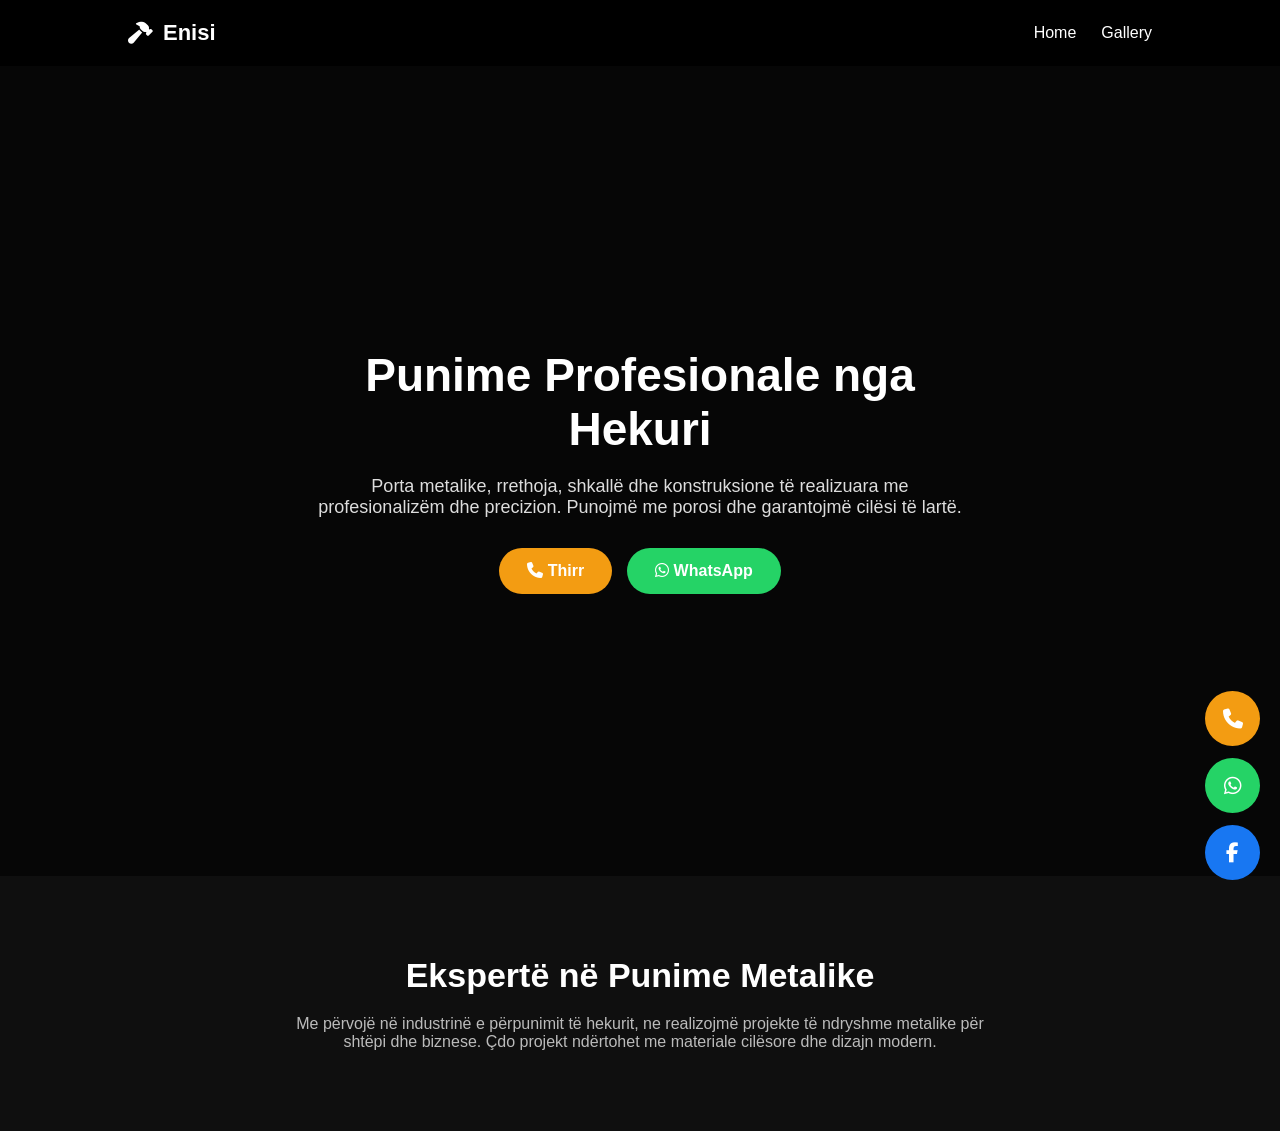
==== home.html @ 1f1de814 "Initial project commit" ====
<!DOCTYPE html>
<html lang="sq">

<head>

<meta charset="UTF-8">
<meta name="viewport" content="width=device-width, initial-scale=1.0">

<title>Enisi Metal Works</title>

<meta name="description" content="Punime profesionale nga hekuri - porta, rrethoja, shkallë dhe konstruksione metalike me cilësi të lartë.">

<link rel="stylesheet" href="style.css">

<link rel="stylesheet"
href="https://cdnjs.cloudflare.com/ajax/libs/font-awesome/6.5.0/css/all.min.css">
<script src="script.js" defer></script>
</head>

<body>

<header class="header">

<nav class="navbar">

<div class="logo">

<i class="fa-solid fa-hammer"></i>
<span>Enisi</span>

</div>

<ul class="nav">

<li><a href="home.html">Home</a></li>
<li><a href="gallery.html">Gallery</a></li>

</ul>

</nav>

</header>


<section class="hero">

<div class="hero-overlay"></div>

<div class="hero-content">

<h1>Punime Profesionale nga Hekuri</h1>

<p>
Porta metalike, rrethoja, shkallë dhe konstruksione
të realizuara me profesionalizëm dhe precizion.
Punojmë me porosi dhe garantojmë cilësi të lartë.
</p>

<div class="hero-buttons">

<a href="tel:+38349873650" class="btn call">
<i class="fa-solid fa-phone"></i> Thirr
</a>

<a href="https://wa.me/38349873650" class="btn whatsapp">
<i class="fa-brands fa-whatsapp"></i> WhatsApp
</a>

</div>

</div>

</section>


<section class="about">

<h2>Ekspertë në Punime Metalike</h2>

<p>
Me përvojë në industrinë e përpunimit të hekurit,
ne realizojmë projekte të ndryshme metalike për
shtëpi dhe biznese. Çdo projekt ndërtohet me
materiale cilësore dhe dizajn modern.
</p>

</section>


<div class="floating">

<a href="tel:+38349873650" class="float phone">
<i class="fa-solid fa-phone"></i>
</a>

<a href="https://wa.me/38349873650" class="float whatsapp">
<i class="fa-brands fa-whatsapp"></i>
</a>

<a href="https://www.facebook.com/share/18HHsq2tth/?mibextid=wwXIfr" class="float facebook">
<i class="fa-brands fa-facebook-f"></i>
</a>

</div>

</body>
</html>
---- style.css ----
*{
margin:0;
padding:0;
box-sizing:border-box;
font-family:Arial;
}

body{
background:#0f0f0f;
color:white;
}

.header{
position:sticky;
top:0;
z-index:1000;
background:#000;
}

.navbar{
display:flex;
justify-content:space-between;
align-items:center;
padding:20px 10%;
}

.logo{
font-size:22px;
font-weight:bold;
display:flex;
gap:10px;
align-items:center;
}

.nav{
display:flex;
gap:25px;
list-style:none;
}

.nav a{
text-decoration:none;
color:white;
font-weight:500;
}

.hero{
height:90vh;
background:url("https://images.unsplash.com/photo-1518709268805-4e9042af9f23") center/cover;
position:relative;
display:flex;
align-items:center;
justify-content:center;
text-align:center;
}

.hero-overlay{
position:absolute;
width:100%;
height:100%;
background:rgba(0,0,0,0.6);
}

.hero-content{
position:relative;
max-width:700px;
padding:20px;
}

.hero h1{
font-size:46px;
margin-bottom:20px;
}

.hero p{
color:#ddd;
margin-bottom:30px;
font-size:18px;
}

.hero-buttons{
display:flex;
gap:15px;
justify-content:center;
}

.btn{
padding:14px 28px;
border-radius:30px;
text-decoration:none;
color:white;
font-weight:bold;
}

.call{
background:#f39c12;
}

.whatsapp{
background:#25D366;
}

.about{
padding:80px 10%;
text-align:center;
}

.about h2{
font-size:34px;
margin-bottom:20px;
}

.about p{
color:#bbb;
max-width:700px;
margin:auto;
}

.gallery{
padding:80px 10%;
text-align:center;
}

.gallery h1{
font-size:38px;
margin-bottom:10px;
}

.gallery p{
color:#bbb;
margin-bottom:40px;
}

.grid{
display:grid;
grid-template-columns:repeat(3,1fr);
gap:20px;
}

.grid img{
width:100%;
height:250px;
object-fit:cover;
border-radius:10px;
cursor:pointer;
transition:0.4s;
}

.grid img:hover{
transform:scale(1.05);
}

.lightbox{
display:none;
position:fixed;
top:0;
left:0;
width:100%;
height:100%;
background:rgba(0,0,0,0.9);
justify-content:center;
align-items:center;
z-index:999;
}

.lightbox img{
max-width:90%;
max-height:90%;
}

.floating{
position:fixed;
bottom:20px;
right:20px;
display:flex;
flex-direction:column;
gap:12px;
z-index:9999;
}

.float{
width:55px;
height:55px;
border-radius:50%;
display:flex;
justify-content:center;
align-items:center;
color:white;
font-size:20px;
text-decoration:none;
}

.phone{
background:#f39c12;
}

.facebook{
background:#1877f2;
}

@media(max-width:768px){

.grid{
grid-template-columns:1fr;
}

.hero h1{
font-size:32px;
}

}
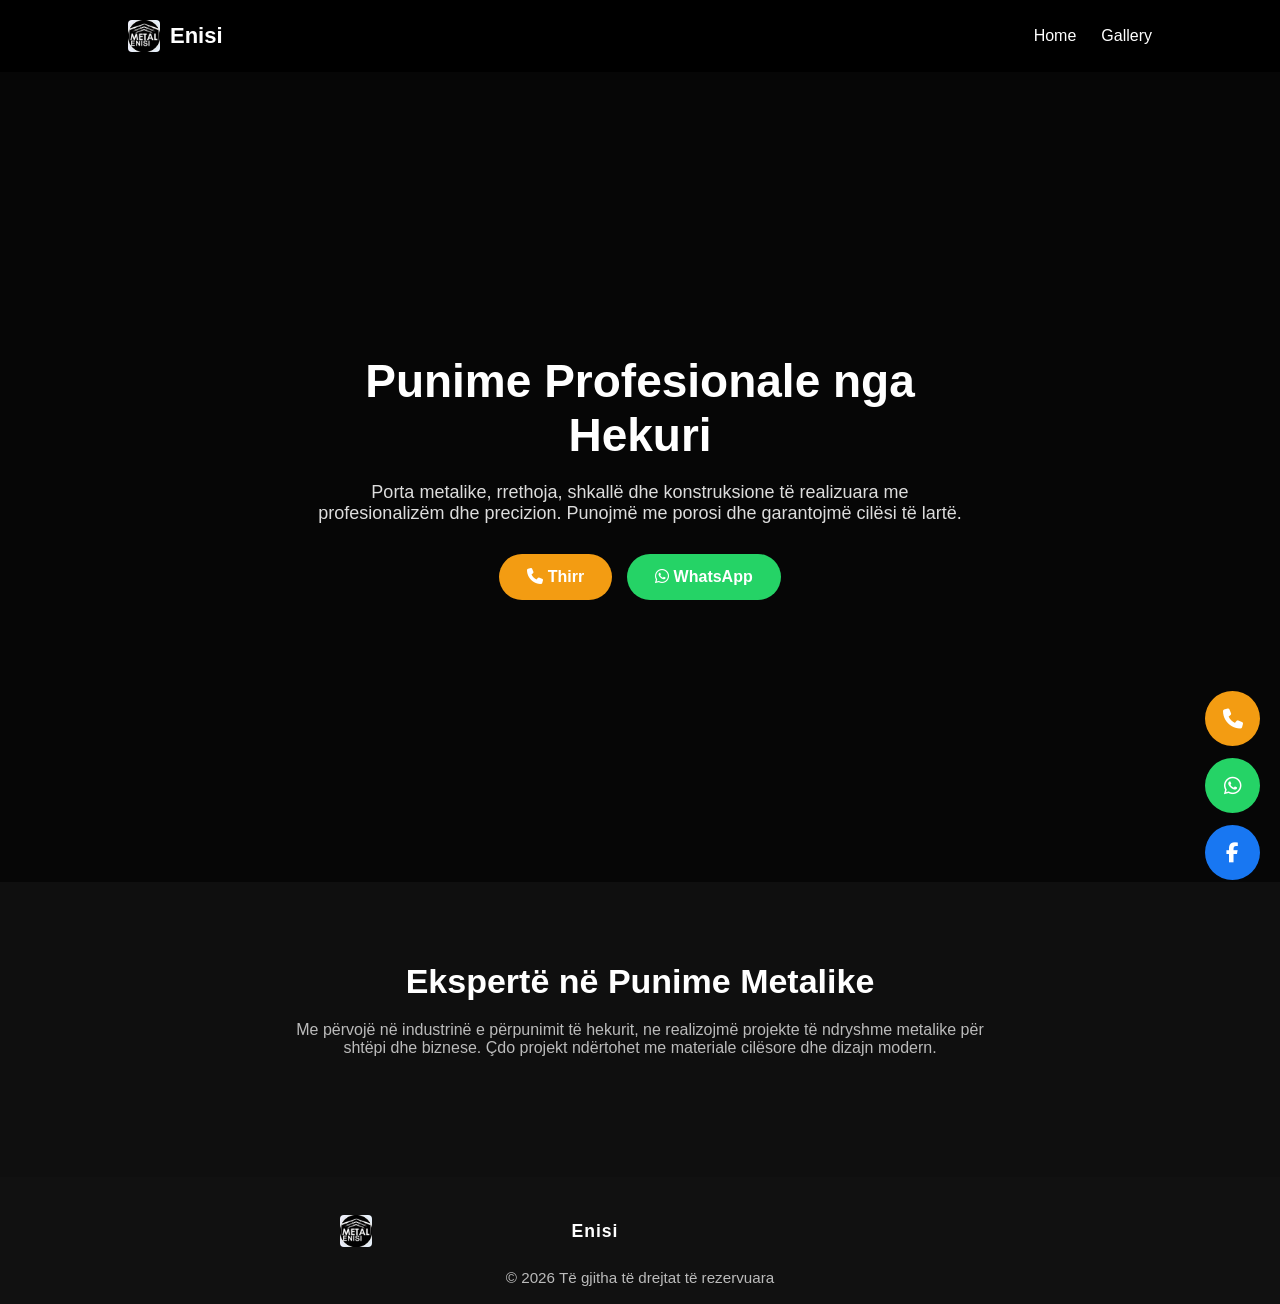
==== commit c465f991: "Përditësim: logo në navbar/footer, footer me Google Maps, README me QR kod" ====
--- a/home.html
+++ b/home.html
@@ -1,107 +1,129 @@
-<!DOCTYPE html>
+<!doctype html>
 <html lang="sq">
+  <head>
+    <meta charset="UTF-8" />
+    <meta name="viewport" content="width=device-width, initial-scale=1.0" />
 
-<head>
+    <title>Enisi Metal Works</title>
 
-<meta charset="UTF-8">
-<meta name="viewport" content="width=device-width, initial-scale=1.0">
+    <meta
+      name="description"
+      content="Punime profesionale nga hekuri - porta, rrethoja, shkallë dhe konstruksione metalike me cilësi të lartë."
+    />
 
-<title>Enisi Metal Works</title>
+    <link rel="stylesheet" href="style.css" />
 
-<meta name="description" content="Punime profesionale nga hekuri - porta, rrethoja, shkallë dhe konstruksione metalike me cilësi të lartë.">
+    <link
+      rel="stylesheet"
+      href="https://cdnjs.cloudflare.com/ajax/libs/font-awesome/6.5.0/css/all.min.css"
+    />
+    <script src="script.js" defer></script>
+  </head>
 
-<link rel="stylesheet" href="style.css">
+  <body>
+    <header class="header">
+      <nav class="navbar">
+        <div class="logo">
+          <img src="images/logo.jpg" alt="Enisi Logo" class="footer-logo-img" />
+          <span>Enisi</span>
+        </div>
 
-<link rel="stylesheet"
-href="https://cdnjs.cloudflare.com/ajax/libs/font-awesome/6.5.0/css/all.min.css">
-<script src="script.js" defer></script>
-</head>
+        <ul class="nav">
+          <li><a href="home.html">Home</a></li>
+          <li><a href="gallery.html">Gallery</a></li>
+        </ul>
+      </nav>
+    </header>
 
-<body>
+    <section class="hero">
+      <div class="hero-overlay"></div>
 
-<header class="header">
+      <div class="hero-content">
+        <h1>Punime Profesionale nga Hekuri</h1>
 
-<nav class="navbar">
+        <p>
+          Porta metalike, rrethoja, shkallë dhe konstruksione të realizuara me
+          profesionalizëm dhe precizion. Punojmë me porosi dhe garantojmë cilësi
+          të lartë.
+        </p>
 
-<div class="logo">
+        <div class="hero-buttons">
+          <a href="tel:+38349873650" class="btn call">
+            <i class="fa-solid fa-phone"></i> Thirr
+          </a>
 
-<i class="fa-solid fa-hammer"></i>
-<span>Enisi</span>
+          <a href="https://wa.me/38349873650" class="btn whatsapp">
+            <i class="fa-brands fa-whatsapp"></i> WhatsApp
+          </a>
+        </div>
+      </div>
+    </section>
 
-</div>
+    <section class="about">
+      <h2>Ekspertë në Punime Metalike</h2>
 
-<ul class="nav">
+      <p>
+        Me përvojë në industrinë e përpunimit të hekurit, ne realizojmë projekte
+        të ndryshme metalike për shtëpi dhe biznese. Çdo projekt ndërtohet me
+        materiale cilësore dhe dizajn modern.
+      </p>
+    </section>
 
-<li><a href="home.html">Home</a></li>
-<li><a href="gallery.html">Gallery</a></li>
+    <div class="floating">
+      <a
+        href="tel:+38349873650"
+        class="float phone"
+        title="Telefono: +383 49 873 650"
+      >
+        <i class="fa-solid fa-phone" aria-hidden="true"></i>
+        <span class="sr-only">Telefono</span>
+      </a>
 
-</ul>
+      <a
+        href="https://wa.me/38349873650"
+        class="float whatsapp"
+        title="WhatsApp: +383 49 873 650"
+      >
+        <i class="fa-brands fa-whatsapp" aria-hidden="true"></i>
+        <span class="sr-only">WhatsApp</span>
+      </a>
 
-</nav>
-
-</header>
-
-
-<section class="hero">
-
-<div class="hero-overlay"></div>
-
-<div class="hero-content">
-
-<h1>Punime Profesionale nga Hekuri</h1>
-
-<p>
-Porta metalike, rrethoja, shkallë dhe konstruksione
-të realizuara me profesionalizëm dhe precizion.
-Punojmë me porosi dhe garantojmë cilësi të lartë.
-</p>
-
-<div class="hero-buttons">
-
-<a href="tel:+38349873650" class="btn call">
-<i class="fa-solid fa-phone"></i> Thirr
-</a>
-
-<a href="https://wa.me/38349873650" class="btn whatsapp">
-<i class="fa-brands fa-whatsapp"></i> WhatsApp
-</a>
-
-</div>
-
-</div>
-
-</section>
-
-
-<section class="about">
-
-<h2>Ekspertë në Punime Metalike</h2>
-
-<p>
-Me përvojë në industrinë e përpunimit të hekurit,
-ne realizojmë projekte të ndryshme metalike për
-shtëpi dhe biznese. Çdo projekt ndërtohet me
-materiale cilësore dhe dizajn modern.
-</p>
-
-</section>
-
-
-<div class="floating">
-
-<a href="tel:+38349873650" class="float phone">
-<i class="fa-solid fa-phone"></i>
-</a>
-
-<a href="https://wa.me/38349873650" class="float whatsapp">
-<i class="fa-brands fa-whatsapp"></i>
-</a>
-
-<a href="https://www.facebook.com/share/18HHsq2tth/?mibextid=wwXIfr" class="float facebook">
-<i class="fa-brands fa-facebook-f"></i>
-</a>
-
-</div>
-
-</body>
-</html>+      <a
+        href="https://www.facebook.com/share/18HHsq2tth/?mibextid=wwXIfr"
+        class="float facebook"
+        title="Facebook"
+      >
+        <i class="fa-brands fa-facebook-f" aria-hidden="true"></i>
+        <span class="sr-only">Facebook</span>
+      </a>
+    </div>
+    <footer class="footer">
+      <div class="footer-row">
+        <span class="logo"
+          ><img src="images/logo.jpg" alt="Enisi Logo" class="footer-logo-img"
+        /></span>
+        <span class="footer-name">Enisi</span>
+        <span class="footer-location">
+          <iframe
+            src="https://www.google.com/maps?q=38+Bazenit,+Malishev%C3%AB+24050&output=embed"
+            width="120"
+            height="60"
+            style="
+              border: 0;
+              border-radius: 6px;
+              margin-left: 8px;
+              vertical-align: middle;
+            "
+            allowfullscreen=""
+            loading="lazy"
+            referrerpolicy="no-referrer-when-downgrade"
+            title="Lokacioni në Google Maps"
+          ></iframe>
+        </span>
+      </div>
+      <div class="footer-row reserved">
+        &copy; 2026 Të gjitha të drejtat të rezervuara
+      </div>
+    </footer>
+  </body>
+</html>
--- a/style.css
+++ b/style.css
@@ -1,3 +1,52 @@
+/* Footer styles */
+.footer {
+	background: #111;
+	color: #fff;
+	padding: 24px 0 10px 0;
+	text-align: center;
+	margin-top: 40px;
+}
+.footer-row {
+	display: flex;
+	justify-content: space-between;
+	align-items: center;
+	gap: 18px;
+	flex-wrap: wrap;
+	font-size: 1.1rem;
+	margin-bottom: 8px;
+	width: 100%;
+	max-width: 600px;
+	margin-left: auto;
+	margin-right: auto;
+}
+.footer .logo {
+	display: flex;
+	align-items: center;
+	margin-right: 6px;
+}
+.footer-logo-img {
+	height: 32px;
+	width: auto;
+	border-radius: 4px;
+	object-fit: contain;
+	display: block;
+}
+.footer .footer-name {
+	font-weight: bold;
+	letter-spacing: 1px;
+}
+.footer .footer-location {
+	font-style: italic;
+	display: flex;
+	align-items: center;
+	gap: 6px;
+}
+.footer-row.reserved {
+	font-size: 0.95rem;
+	color: #bbb;
+	margin-top: 2px;
+	justify-content: center;
+}
 *{
 margin:0;
 padding:0;
